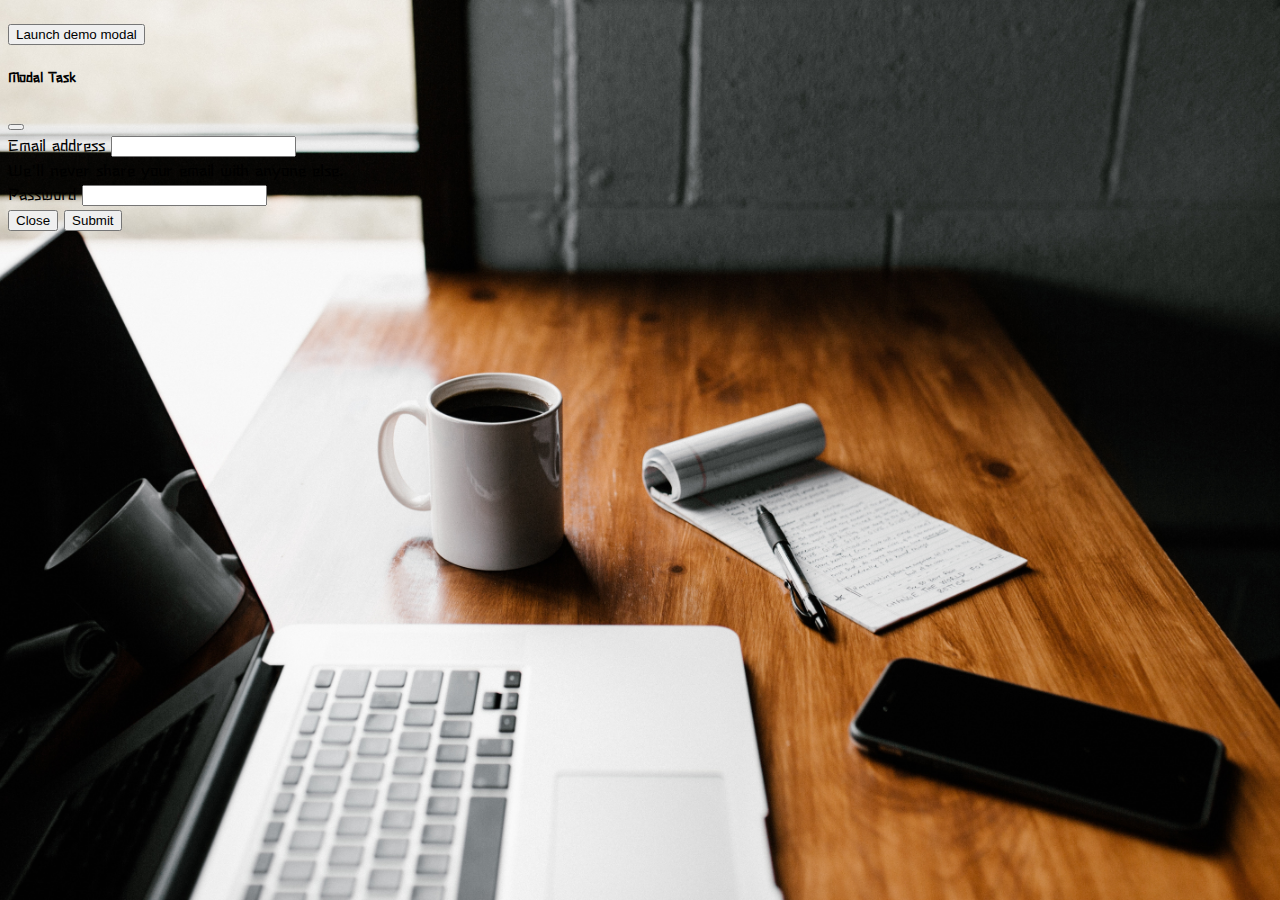
==== modal.html @ f0f31dc8 "added modal project, added buttons to link each project from project one to the end" ====
<!DOCTYPE html>
<html lang="en">
  <head>
    <meta charset="UTF-8" />
    <meta http-equiv="X-UA-Compatible" content="IE=edge" />
    <meta name="viewport" content="width=device-width, initial-scale=1.0" />
    <link
      href="https://cdn.jsdelivr.net/npm/bootstrap@5.0.2/dist/css/bootstrap.min.css"
      rel="stylesheet"
      integrity="sha384-EVSTQN3/azprG1Anm3QDgpJLIm9Nao0Yz1ztcQTwFspd3yD65VohhpuuCOmLASjC"
      crossorigin="anonymous"
    />
    <!-- <link rel="stylesheet" href="/style.css"> -->
    <link rel="preconnect" href="https://fonts.gstatic.com" />
    <link rel="stylesheet" href="/style2.css" />
    <link rel="preconnect" href="https://fonts.gstatic.com" />
    <link
      href="https://fonts.googleapis.com/css2?family=Stick&display=swap"
      rel="stylesheet"
    />
    <title>Modal</title>
  </head>
  <body>
    <!-- Button trigger modal -->
    <div class="btn-container d-flex justify-content-center btn-container">
      <button
        type="button"
        class="btn btn-primary"
        data-bs-toggle="modal"
        data-bs-target="#exampleModal"
      >
        Launch demo modal
      </button>
    </div>

    <!-- Modal -->
    <div
      class="modal fade"
      id="exampleModal"
      tabindex="-1"
      aria-labelledby="exampleModalLabel"
      aria-hidden="true"
    >
      <div class="modal-dialog">
        <div class="modal-content">
          <div class="modal-header">
            <h5 class="modal-title" id="exampleModalLabel">Modal Task</h5>
            <button
              type="button"
              class="btn-close"
              data-bs-dismiss="modal"
              aria-label="Close"
            ></button>
          </div>
          <div class="modal-body">
            <form>
              <div class="mb-3">
                <label for="exampleInputEmail1" class="form-label"
                  >Email address</label
                >
                <input
                  type="email"
                  class="form-control"
                  id="exampleInputEmail1"
                  aria-describedby="emailHelp"
                />
                <div id="emailHelp" class="form-text">
                  We'll never share your email with anyone else.
                </div>
              </div>
              <div class="mb-3">
                <label for="exampleInputPassword1" class="form-label"
                  >Password</label
                >
                <input
                  type="password"
                  class="form-control"
                  id="exampleInputPassword1"
                />
              </div>
              <div class="modal-footer">
                <button
                  type="button"
                  class="btn btn-secondary"
                  data-bs-dismiss="modal"
                >
                  Close
                </button>
                <button type="button" class="btn btn-primary">Submit</button>
              </div>
            </form>
          </div>
        </div>
      </div>
    </div>
    <script
      src="https://cdn.jsdelivr.net/npm/bootstrap@5.0.2/dist/js/bootstrap.bundle.min.js"
      integrity="sha384-MrcW6ZMFYlzcLA8Nl+NtUVF0sA7MsXsP1UyJoMp4YLEuNSfAP+JcXn/tWtIaxVXM"
      crossorigin="anonymous"
    ></script>
  </body>
</html>
---- style.css ----
body {
  background: url(/images/sunrise-5863751_1920.png) no-repeat center center
    fixed;
  background-size: cover;
}

.hero {
  color: rgb(241, 236, 228);
  margin-top: 20%;
  text-align: center;
  font-size: 65px;
  letter-spacing: -0.05em;
  line-height: 1.2em;
  font-family: 'Akaya Telivigala', cursive;
}

.edited-img {
  width: 200px;
  height: 100px;
}

.btn-container {
  margin: 20px auto;
}
---- style2.css ----
body {
  background: url(/images/pexels-andrew-neel-2312369.jpg) no-repeat center
    center fixed;
  background-size: cover;
  font-family: 'Stick', sans-serif;
}

.rowHeight {
  height: 500px;
}

h1 {
  font-size: 50px;
}
.bg {
  background-color: #c1c1c1;
  width: auto;
}
.footer {
  background-color: white;
  bottom: 0;
}

p {
  padding: 10px;
}

modal {
  background: url(/images/pexels-andrew-neel-2312369.jpg) no-repeat center
    center fixed;
  background-size: cover;
  font-family: 'Stick', sans-serif;
}

.btn-container {
  margin: 20px auto;
}
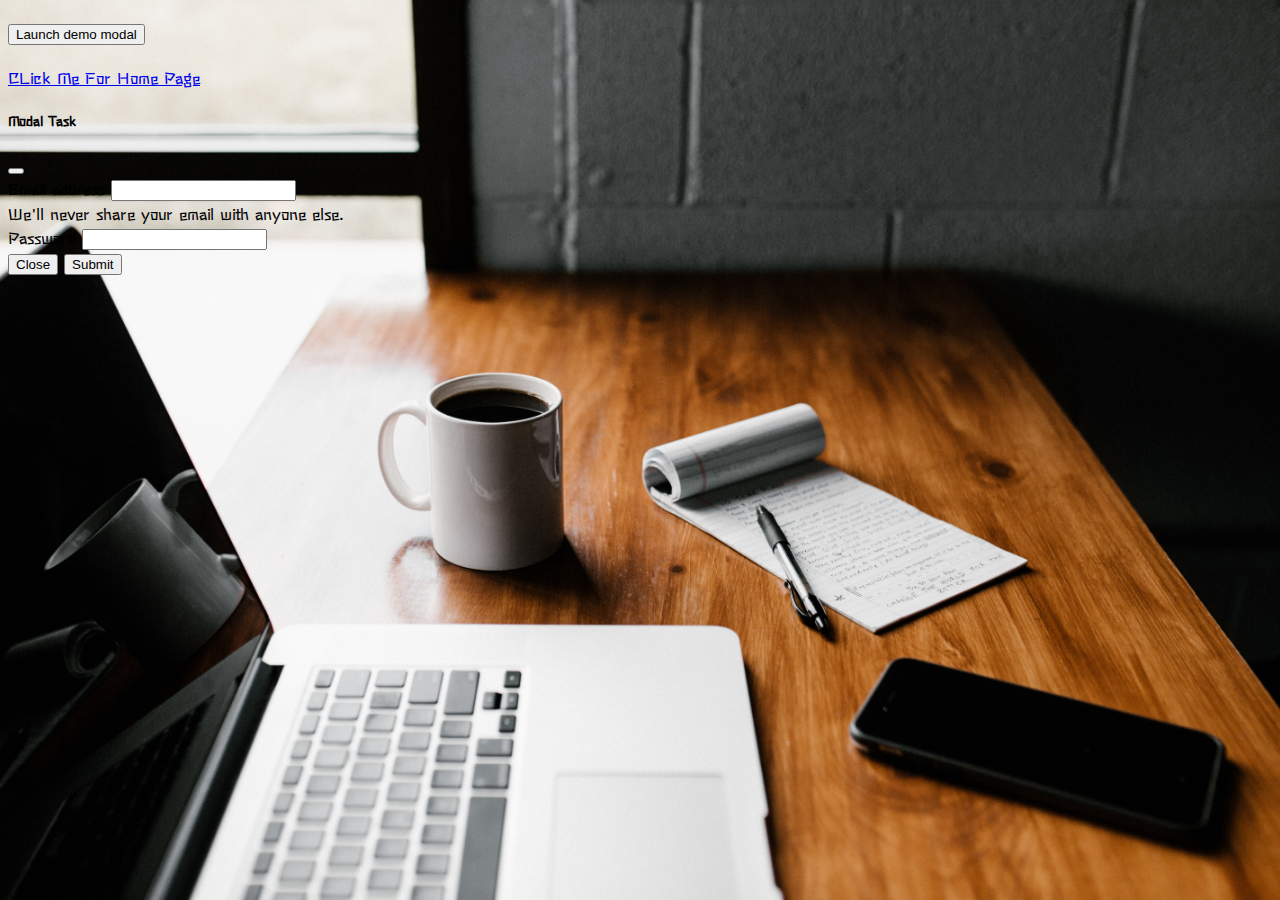
==== commit 570bea5b: "Added Home buttons to all projects except the index, as a return to the first project" ====
--- a/modal.html
+++ b/modal.html
@@ -33,6 +33,11 @@
       </button>
     </div>
 
+    <div class="d-flex justify-content-center btn-container">
+      <a class="btn btn-outline-danger" href="./index.html">
+        CLick Me For Home Page</a
+      >
+    </div>
     <!-- Modal -->
     <div
       class="modal fade"
